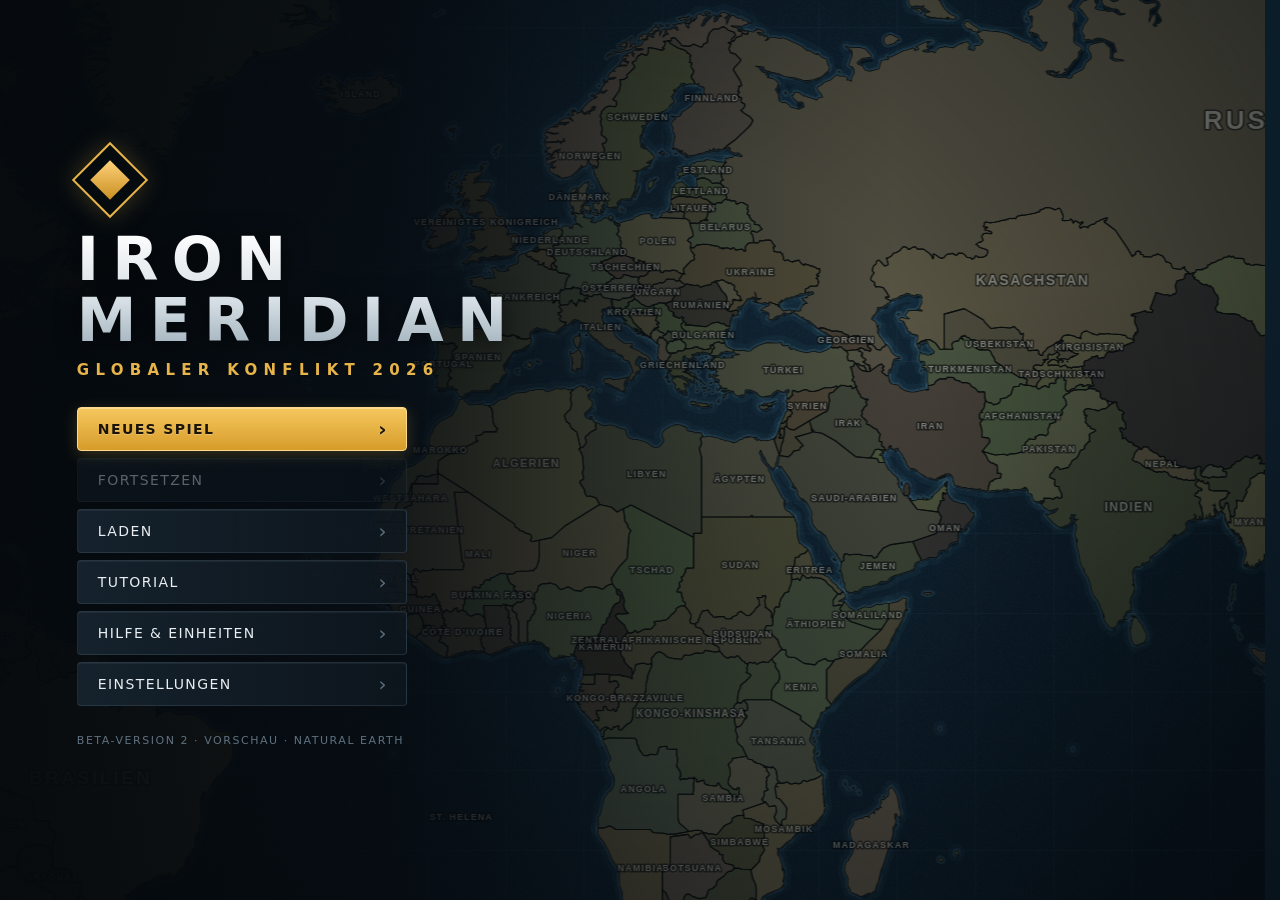
==== beta2/index.html @ ab29bdc4 "Beta-2-Vorschau unter /beta2/ auf GitHub Pages - beta2/: Spielstand aus dem Branch beta2-transport (" ====
<!doctype html>
<html lang="de">
<head>
  <meta charset="utf-8">
  <meta name="viewport" content="width=device-width, initial-scale=1, maximum-scale=1, user-scalable=no, viewport-fit=cover">
  <meta name="theme-color" content="#0b141b">
  <meta name="mobile-web-app-capable" content="yes">
  <meta name="apple-mobile-web-app-capable" content="yes">
  <meta name="description" content="IRON MERIDIAN – globales Echtzeit-Strategiespiel mit Pause (Beta).">
  <title>Iron Meridian</title>
  <link rel="manifest" href="manifest.webmanifest">
  <link rel="icon" href="assets/icon.svg" type="image/svg+xml">
  <link rel="stylesheet" href="css/style.css">
</head>
<body>
  <canvas id="map" aria-label="Weltkarte"></canvas>

  <!-- Loading -->
  <section id="loading" class="screen">
    <div class="brand"><div class="brand-mark"></div><h1 data-t="title"></h1><p data-t="subtitle"></p></div>
    <div class="progress"><div id="loadBar"></div></div>
    <p id="loadText" class="muted" data-t="loading"></p>
  </section>

  <!-- Main menu -->
  <section id="menu" class="screen" hidden>
    <div class="menu-col">
      <div class="brand left"><div class="brand-mark"></div><h1 data-t="title"></h1><p data-t="subtitle"></p></div>
      <nav class="menu-buttons">
        <button class="btn primary" id="mNew" data-t="newGame"></button>
        <button class="btn" id="mCont" data-t="cont"></button>
        <button class="btn" id="mLoad" data-t="load"></button>
        <button class="btn" id="mTut" data-t="tutorial"></button>
        <button class="btn" id="mHelp" data-t="help"></button>
        <button class="btn" id="mSettings" data-t="settings"></button>
      </nav>
      <p class="version"><span data-t="alpha"></span> 2 · <span data-t="preview"></span> · Natural Earth</p>
    </div>
  </section>

  <!-- Scenario setup -->
  <section id="setup" class="screen" hidden>
    <div class="setup-wrap">
      <div class="setup-col panel-glass" id="setupNations">
        <h2 data-t="chooseCountry"></h2>
        <input id="setupSearch" class="input" type="search" autocomplete="off">
        <div id="blocList" class="scroll"></div>
      </div>
      <div class="setup-col panel-glass" id="setupDetail">
        <div class="setup-scroll">
          <div id="setupInfo"></div>
          <h3 data-t="gameMode"></h3>
          <div class="seg" id="modeSeg">
            <button data-mode="bloc" data-t="modeBloc"></button><button data-mode="ffa" data-t="modeFfa"></button>
          </div>
          <p id="modeDesc" class="muted small"></p>
          <h3 data-t="difficulty"></h3>
          <div class="seg" id="diffSeg">
            <button data-diff="easy" data-t="easy"></button><button data-diff="normal" data-t="normal"></button><button data-diff="hard" data-t="hard"></button>
          </div>
          <p id="diffDesc" class="muted small"></p>
          <h3 id="enemyHead" data-t="chooseEnemy"></h3>
          <div id="enemyList" class="scroll chips-list"></div>
        </div>
        <div class="row end setup-foot">
          <button class="btn" id="setupBack" data-t="back"></button>
          <button class="btn primary" id="setupStart" data-t="start"></button>
        </div>
      </div>
    </div>
  </section>

  <!-- In-game HUD -->
  <div id="hud" hidden>
    <header id="topbar">
      <div class="tb-group" id="tbNation"></div>
      <div class="tb-group res-group">
        <div class="res" id="resM" data-title="money"></div>
        <div class="res" id="resI" data-title="industry"></div>
        <div class="res" id="resO" data-title="oil"></div>
      </div>
      <div class="tb-group time-group">
        <button class="ibtn" id="btnPause" aria-label="Pause"></button>
        <div class="seg small" id="speedSeg"><button data-speed="1">1×</button><button data-speed="2">2×</button><button data-speed="4">4×</button></div>
        <div id="clock"></div>
      </div>
      <div class="tb-group right">
        <button class="ibtn" id="btnObj" aria-label="Ziele"></button>
        <button class="ibtn" id="btnMenu" aria-label="Menü"></button>
      </div>
    </header>
    <div id="pausedTag" data-t="paused"></div>
    <div id="vpTag" hidden></div>
    <div id="objBox" class="panel-glass" hidden></div>
    <div id="log"></div>
    <div id="toasts"></div>
    <aside id="panel" class="panel-glass" hidden></aside>
    <div id="hint" hidden></div>
    <nav id="cmdbar" hidden></nav>
    <div id="quick" class="panel-glass"><button data-q="land"></button><button data-q="air"></button><button data-q="sea"></button><button data-q="msl"></button><button data-q="idle"></button><div id="groups"></div></div>
    <div id="miniWrap" class="panel-glass"><canvas id="mini" width="480" height="244"></canvas></div>
    <div id="tut" class="panel-glass" hidden></div>
  </div>

  <!-- Modal dialogs -->
  <div id="modal" hidden><div class="modal-box panel-glass" role="dialog" aria-modal="true"><div id="modalBody"></div></div></div>

  <script src="js/data/world.js"></script>
  <script src="js/data/scenario.js"></script>
  <script src="js/data/units.js"></script>
  <script src="js/core/util.js"></script>
  <script src="js/i18n.js"></script>
  <script src="js/core/geo.js"></script>
  <script src="js/core/path.js"></script>
  <script src="js/core/game.js"></script>
  <script src="js/core/sim.js"></script>
  <script src="js/core/tactics.js"></script>
  <script src="js/core/ai.js"></script>
  <script src="js/render/symbols.js"></script>
  <script src="js/render/models.js"></script>
  <script src="js/render/models-land.js"></script>
  <script src="js/render/models-east-land.js"></script>
  <script src="js/render/models-air.js"></script>
  <script src="js/render/models-sea.js"></script>
  <script src="js/render/renderer.js"></script>
  <script src="js/audio.js"></script>
  <script src="js/save.js"></script>
  <script src="js/ui/icons.js"></script>
  <script src="js/ui/ui.js"></script>
  <script src="js/ui/panels.js"></script>
  <script src="js/ui/screens.js"></script>
  <script src="js/ui/input.js"></script>
  <script src="js/ui/perf.js"></script>
  <script src="js/crash.js"></script>
  <script src="js/main.js"></script>
</body>
</html>
---- beta2/css/style.css ----
/* IRON MERIDIAN – tactical command UI theme */
:root {
  --bg: #070d12;
  --panel: linear-gradient(180deg, rgba(20, 31, 41, 0.94), rgba(11, 18, 25, 0.94));
  --panel-flat: rgba(13, 21, 28, 0.92);
  --panel-solid: #111b23;
  --panel-2: rgba(25, 38, 49, 0.92);
  --card: linear-gradient(180deg, #17242f, #111c25);
  --card-hi: linear-gradient(180deg, #1d2d3a, #15222d);
  --line: rgba(150, 185, 210, 0.14);
  --line-2: rgba(150, 185, 210, 0.28);
  --line-hi: rgba(232, 181, 74, 0.65);
  --text: #e8eef2;
  --muted: #8b9eab;
  --dim: #5e7180;
  --accent: #e8b54a;
  --accent-2: #ffd27a;
  --accent-ink: #1c1406;
  --blue: #6fb3ea;
  --red: #ee6b5d;
  --good: #8fd16a;
  --warn: #e2b33c;
  --bad: #e2553c;
  --radius: 6px;
  --radius-s: 4px;
  --shadow: 0 12px 34px rgba(0, 0, 0, 0.5), 0 2px 6px rgba(0, 0, 0, 0.35);
  --inset: inset 0 1px 0 rgba(255, 255, 255, 0.05);
  --font: Bahnschrift, "DIN Alternate", "Roboto Condensed", "sans-serif-condensed", "Arial Narrow", "Segoe UI", Roboto, system-ui, sans-serif;
  --safe-l: env(safe-area-inset-left, 0px);
  --safe-r: env(safe-area-inset-right, 0px);
  --safe-b: env(safe-area-inset-bottom, 0px);
  --safe-t: env(safe-area-inset-top, 0px);
  --top-h: 54px;
}
* { box-sizing: border-box; -webkit-tap-highlight-color: transparent; }
html, body { margin: 0; height: 100%; overflow: hidden; background: var(--bg); color: var(--text); font-family: var(--font); font-size: 14px; user-select: none; -webkit-user-select: none; touch-action: none; -webkit-font-smoothing: antialiased; }
[hidden] { display: none !important; }
button { font-family: inherit; color: inherit; }
button:focus { outline: none; }
button:focus-visible, .input:focus-visible { outline: 2px solid var(--accent-2); outline-offset: 2px; }
h1, h2, h3 { margin: 0; font-weight: 600; letter-spacing: 0.06em; }
h2 { font-size: 18px; text-transform: uppercase; margin-bottom: 12px; }
h3 { display: flex; align-items: center; gap: 10px; font-size: 11px; text-transform: uppercase; color: var(--muted); margin: 18px 0 9px; letter-spacing: 0.16em; font-weight: 600; }
h3::after { content: ''; flex: 1; height: 1px; background: linear-gradient(90deg, var(--line-2), transparent); }
.muted { color: var(--muted); }
.small { font-size: 12px; }
.row { display: flex; gap: 8px; align-items: center; }
.row.end { justify-content: flex-end; margin-top: 18px; }
.scroll { overflow-y: auto; overscroll-behavior: contain; touch-action: pan-y; }
.scroll, .p-body, .modal-box, .setup-scroll { scrollbar-width: thin; scrollbar-color: #2e4251 transparent; }
::-webkit-scrollbar { width: 6px; height: 6px; }
::-webkit-scrollbar-thumb { background: #2e4251; border-radius: 3px; }
::-webkit-scrollbar-track { background: transparent; }
#map { position: fixed; inset: 0; display: block; cursor: default; }
#map.order { cursor: crosshair; }

/* Glass panel with a gold corner bracket (top left) and a faint top highlight. */
.panel-glass { position: relative; background: var(--panel); border: 1px solid var(--line); border-radius: var(--radius); box-shadow: var(--shadow), var(--inset); backdrop-filter: blur(8px); -webkit-backdrop-filter: blur(8px); }
.panel-glass::before { content: ''; position: absolute; left: -1px; top: -1px; width: 14px; height: 14px; border-left: 2px solid var(--accent); border-top: 2px solid var(--accent); border-top-left-radius: var(--radius); pointer-events: none; opacity: .85; }

/* ---------- Buttons ---------- */
.btn { position: relative; background: var(--card); border: 1px solid var(--line-2); border-radius: var(--radius-s); padding: 11px 18px; font-size: 14px; letter-spacing: 0.1em; text-transform: uppercase; cursor: pointer; transition: background .15s, border-color .15s, transform .06s, box-shadow .15s, color .15s; text-align: left; box-shadow: var(--inset); }
.btn:hover:not(:disabled) { background: var(--card-hi); border-color: var(--line-hi); box-shadow: var(--inset), 0 0 0 1px rgba(232,181,74,.15), 0 4px 14px rgba(0,0,0,.35); }
.btn:active:not(:disabled) { transform: translateY(1px); }
.btn.primary { background: linear-gradient(180deg, #f6c85e, #d69c2a); color: var(--accent-ink); border-color: #ffd98a; font-weight: 700; text-shadow: 0 1px 0 rgba(255,255,255,.25); box-shadow: inset 0 1px 0 rgba(255,255,255,.35), 0 4px 16px rgba(232,181,74,.22); }
.btn.primary:hover:not(:disabled) { background: linear-gradient(180deg, #ffd36f, #e2a834); border-color: #ffe3a6; box-shadow: inset 0 1px 0 rgba(255,255,255,.4), 0 6px 22px rgba(232,181,74,.35); }
.btn:disabled { opacity: .38; cursor: not-allowed; }
.btn.danger { border-color: rgba(226,85,60,.55); color: #ffc9bf; }
.btn.danger:hover:not(:disabled) { border-color: var(--bad); background: linear-gradient(180deg, #3a1d1a, #261412); }
.btn.sm { padding: 7px 11px; font-size: 11px; letter-spacing: .08em; }
.ibtn { width: 38px; height: 38px; display: inline-grid; place-items: center; background: var(--card); border: 1px solid var(--line-2); border-radius: var(--radius-s); cursor: pointer; padding: 0; transition: border-color .15s, background .15s, color .15s; box-shadow: var(--inset); }
.ibtn:hover { border-color: var(--line-hi); background: var(--card-hi); color: var(--accent-2); }
.ibtn svg { width: 18px; height: 18px; }
.seg { display: inline-flex; border: 1px solid var(--line-2); border-radius: var(--radius-s); overflow: hidden; background: rgba(6,11,15,.55); }
.seg button { background: transparent; border: 0; padding: 9px 14px; cursor: pointer; font-size: 12px; letter-spacing: .08em; text-transform: uppercase; border-right: 1px solid var(--line); color: var(--muted); transition: background .15s, color .15s; }
.seg button:hover:not(.on) { color: var(--text); background: rgba(255,255,255,.04); }
.seg button:last-child { border-right: 0; }
.seg button.on { background: linear-gradient(180deg, #f3c35a, #d69c2a); color: var(--accent-ink); font-weight: 700; }
.seg.small button { padding: 0 10px; height: 36px; font-size: 12px; font-weight: 600; }
.input { width: 100%; background: rgba(5,10,14,.7); border: 1px solid var(--line-2); border-radius: var(--radius-s); color: var(--text); padding: 10px 12px 10px 34px; font: inherit; margin-bottom: 12px; user-select: text; transition: border-color .15s;
  background-image: url("data:image/svg+xml,%3Csvg xmlns='http://www.w3.org/2000/svg' viewBox='0 0 24 24' fill='none' stroke='%238b9eab' stroke-width='2' stroke-linecap='round'%3E%3Ccircle cx='11' cy='11' r='7'/%3E%3Cpath d='M20 20l-4-4'/%3E%3C/svg%3E"); background-repeat: no-repeat; background-position: 10px center; background-size: 16px; }
.input:focus { border-color: var(--line-hi); outline: none; }

/* ---------- Screens ---------- */
.screen { position: fixed; inset: 0; z-index: 20; display: flex; align-items: center; justify-content: center; }
#loading { flex-direction: column; gap: 24px; background: radial-gradient(ellipse at 50% 45%, #15283a 0%, #09121a 55%, #04080b 100%); }
#loading::after { content: ''; position: absolute; inset: 0; pointer-events: none; background: repeating-linear-gradient(0deg, rgba(255,255,255,.018) 0 1px, transparent 1px 3px); }
.brand { text-align: center; position: relative; }
.brand h1 { font-size: clamp(30px, 6vw, 60px); letter-spacing: .22em; font-weight: 700; line-height: 1.02; background: linear-gradient(180deg, #ffffff 0%, #d5dee4 60%, #9fb0bb 100%); -webkit-background-clip: text; background-clip: text; color: transparent; filter: drop-shadow(0 3px 12px rgba(0,0,0,.6)); }
/* The gradient is clipped to the text box, so the box must be as wide as the (letter-spaced) title, not the column. */
.brand.left h1 { display: inline-block; }
.brand p { margin: 10px 0 0; color: var(--accent); letter-spacing: .42em; text-transform: uppercase; font-size: clamp(11px, 1.5vw, 15px); font-weight: 600; }
.brand.left { text-align: left; }
.brand-mark { width: 54px; height: 54px; margin: 0 auto 18px; border: 2px solid var(--accent); transform: rotate(45deg); position: relative; box-shadow: 0 0 24px rgba(232,181,74,.25); animation: markPulse 3.2s ease-in-out infinite; }
.brand-mark::after { content: ''; position: absolute; inset: 11px; background: linear-gradient(135deg, var(--accent-2), #c98f22); }
@keyframes markPulse { 50% { box-shadow: 0 0 38px rgba(232,181,74,.45); } }
.brand.left .brand-mark { margin: 0 0 22px 6px; }
.progress { width: min(380px, 70vw); height: 4px; background: rgba(255,255,255,.06); border-radius: 2px; overflow: hidden; box-shadow: 0 0 0 1px var(--line); }
#loadBar { height: 100%; width: 0; background: linear-gradient(90deg, #c98f22, var(--accent-2)); transition: width .2s; box-shadow: 0 0 12px rgba(232,181,74,.6); }
#loadText { letter-spacing: .14em; text-transform: uppercase; font-size: 12px; }

#menu { justify-content: flex-start; background: linear-gradient(90deg, rgba(5,9,13,.95) 0%, rgba(5,9,13,.82) 30%, rgba(5,9,13,.2) 58%, rgba(5,9,13,0) 70%), radial-gradient(ellipse at 100% 100%, rgba(5,9,13,.5), transparent 50%); }
.menu-col { padding: 0 calc(6vw + var(--safe-l)); display: flex; flex-direction: column; gap: 28px; max-width: 540px; animation: menuIn .5s ease-out both; }
@keyframes menuIn { from { opacity: 0; transform: translateX(-16px); } }
.menu-buttons { display: flex; flex-direction: column; gap: 7px; width: min(330px, 80vw); }
.menu-buttons .btn { padding: 13px 18px 13px 20px; display: flex; align-items: center; justify-content: space-between; background: linear-gradient(90deg, rgba(23,36,47,.92), rgba(15,24,32,.75)); border-color: var(--line); }
.menu-buttons .btn::after { content: '›'; font-size: 20px; line-height: 0; color: var(--dim); transition: transform .15s, color .15s; }
.menu-buttons .btn:hover:not(:disabled)::after { transform: translateX(4px); color: var(--accent); }
.menu-buttons .btn:hover:not(:disabled) { padding-left: 24px; }
.menu-buttons .btn.primary { background: linear-gradient(180deg, #f6c85e, #d69c2a); border-color: #ffd98a; }
.menu-buttons .btn.primary::after { color: var(--accent-ink); }
.version { color: var(--dim); font-size: 11px; letter-spacing: .14em; margin: 0; text-transform: uppercase; }

#setup { background: radial-gradient(ellipse at center, transparent 40%, rgba(4,8,11,.55) 100%); padding: calc(16px + var(--safe-t)) calc(16px + var(--safe-r)) calc(16px + var(--safe-b)) calc(16px + var(--safe-l)); pointer-events: none; }
.setup-wrap { width: 100%; height: 100%; display: flex; justify-content: space-between; gap: 16px; }
.setup-col { pointer-events: auto; width: min(390px, 46vw); padding: 20px; display: flex; flex-direction: column; min-height: 0; animation: fadeUp .35s ease-out both; }
.setup-col + .setup-col { animation-delay: .06s; }
#setupDetail { overflow: hidden; }
.setup-scroll { flex: 1; min-height: 0; overflow-y: auto; margin-right: -8px; padding-right: 8px; }
/* Back / Start always stay visible below the scrolling settings. */
.setup-foot { flex: none; margin-top: 12px; padding-top: 12px; border-top: 1px solid var(--line); }
@keyframes fadeUp { from { opacity: 0; transform: translateY(10px); } }
#blocList { flex: 1; min-height: 0; margin-right: -8px; padding-right: 8px; }
.bloc { margin-bottom: 14px; }
.bloc-name { font-size: 10px; text-transform: uppercase; letter-spacing: .18em; color: var(--accent); margin: 8px 0 7px; font-weight: 600; opacity: .9; }
.nation-grid { display: grid; grid-template-columns: repeat(auto-fill, minmax(108px, 1fr)); gap: 6px; }
.nation { background: var(--card); border: 1px solid var(--line); border-radius: var(--radius-s); padding: 8px 9px; font-size: 13px; cursor: pointer; text-align: left; display: flex; flex-direction: column; gap: 4px; transition: border-color .15s, background .15s, transform .06s; box-shadow: var(--inset); }
.nation small { color: var(--blue); font-size: 9px; letter-spacing: .02em; opacity: .7; }
.nation:hover { border-color: var(--line-2); background: var(--card-hi); }
.nation:active { transform: scale(.98); }
.nation.on { border-color: var(--blue); background: linear-gradient(180deg, rgba(111,179,234,.28), rgba(111,179,234,.12)); box-shadow: 0 0 0 1px rgba(111,179,234,.35), 0 0 16px rgba(111,179,234,.18); }
.nation.on small { opacity: 1; }
#setupInfo h2 { font-size: 22px; color: #fff; }
#blocList { overflow-x: hidden; }
.chips-list { max-height: 34vh; min-height: 120px; display: flex; flex-direction: column; gap: 6px; }
.enemy-opt { text-align: left; background: var(--card); border: 1px solid var(--line); border-left: 3px solid rgba(238,107,93,.35); border-radius: var(--radius-s); padding: 10px 12px; cursor: pointer; transition: border-color .15s, background .15s; line-height: 1.4; }
.enemy-opt:hover { border-color: var(--line-2); border-left-color: rgba(238,107,93,.7); }
.enemy-opt.on { border-color: rgba(238,107,93,.75); border-left-color: var(--red); background: linear-gradient(90deg, rgba(238,107,93,.22), rgba(238,107,93,.06)); }
.enemy-opt b { display: block; font-size: 13px; letter-spacing: .06em; text-transform: uppercase; margin-bottom: 2px; }
.enemy-opt span { font-size: 11px; color: var(--muted); }
.side-tag { display: inline-block; padding: 3px 8px; border-radius: 3px; font-size: 10px; letter-spacing: .12em; text-transform: uppercase; font-weight: 700; white-space: nowrap; }
.side-tag.P { background: rgba(111,179,234,.18); color: var(--blue); box-shadow: inset 0 0 0 1px rgba(111,179,234,.35); }
.side-tag.E { background: rgba(238,107,93,.18); color: var(--red); box-shadow: inset 0 0 0 1px rgba(238,107,93,.35); }
.side-tag.N { background: rgba(160,160,150,.16); color: #bbb; box-shadow: inset 0 0 0 1px rgba(160,160,150,.3); }
.side-tag.A { background: rgba(95,208,191,.16); color: #7fe0d1; box-shadow: inset 0 0 0 1px rgba(95,208,191,.35); }
.chip.own { background: rgba(111,179,234,.28); border-color: rgba(111,179,234,.6); color: #fff; }
.chip.ally { background: rgba(95,208,191,.1); border-color: rgba(95,208,191,.3); color: #cff3ec; }
.chips { display: flex; flex-wrap: wrap; gap: 4px; margin-top: 8px; }
.chip { font-size: 11px; padding: 3px 8px; border-radius: 10px; background: rgba(111,179,234,.1); border: 1px solid rgba(111,179,234,.22); color: #cfe3f3; }
.stat-line { display: flex; justify-content: space-between; align-items: center; font-size: 12px; color: var(--muted); padding: 6px 0; border-bottom: 1px solid var(--line); }
.stat-line b { color: var(--text); font-weight: 600; font-variant-numeric: tabular-nums; }

/* ---------- HUD ---------- */
#hud { position: fixed; inset: 0; z-index: 10; pointer-events: none; }
#hud > * { pointer-events: auto; }
#topbar { position: absolute; top: 0; left: 0; right: 0; height: var(--top-h); display: flex; align-items: center; gap: 10px; padding: 7px calc(10px + var(--safe-r)) 7px calc(10px + var(--safe-l));
  background: linear-gradient(180deg, rgba(14,23,31,.97), rgba(8,14,19,.92)); border-bottom: 1px solid var(--line); box-shadow: 0 6px 24px rgba(0,0,0,.4); }
#topbar::after { content: ''; position: absolute; left: 0; right: 0; bottom: -1px; height: 1px; background: linear-gradient(90deg, transparent, rgba(232,181,74,.55) 20%, rgba(232,181,74,.55) 80%, transparent); opacity: .5; }
.tb-group { display: flex; align-items: center; gap: 8px; }
.tb-group.right { margin-left: auto; }
#tbNation { font-weight: 700; letter-spacing: .14em; text-transform: uppercase; font-size: 13px; padding: 0 14px 0 4px; height: 38px; border-right: 1px solid var(--line); white-space: nowrap; }
#tbNation .dot { display: inline-block; width: 10px; height: 10px; background: var(--blue); margin-right: 10px; transform: rotate(45deg); box-shadow: 0 0 10px rgba(111,179,234,.7); }
.res-group { gap: 6px; }
.res { display: flex; align-items: center; gap: 8px; font-variant-numeric: tabular-nums; height: 38px; padding: 0 12px 0 9px; background: rgba(5,10,14,.55); border: 1px solid var(--line); border-radius: var(--radius-s); position: relative; }
.res svg { width: 18px; height: 18px; flex: none; }
.res .v { font-size: 15px; font-weight: 700; min-width: 44px; line-height: 1; }
.res .inc { font-size: 10px; color: var(--good); line-height: 1; letter-spacing: .02em; }
.res .v, .res .inc { display: block; }
.res .inc.neg, .res.neg .v { color: var(--bad, #e2553c); }
.res { cursor: pointer; }
.res .num { display: flex; flex-direction: column; gap: 3px; }
.time-group { margin-left: 6px; padding-left: 12px; border-left: 1px solid var(--line); }
#clock { font-size: 11px; color: var(--muted); letter-spacing: .06em; white-space: nowrap; font-variant-numeric: tabular-nums; line-height: 1.25; }
#clock b { color: var(--text); display: block; font-size: 13px; letter-spacing: .04em; }
#btnPause { width: 42px; }
#btnPause.on { background: linear-gradient(180deg, #f6c85e, #d69c2a); color: var(--accent-ink); border-color: var(--accent-2); box-shadow: 0 0 14px rgba(232,181,74,.4); }
#pausedTag { position: absolute; top: calc(var(--top-h) + 10px); left: 50%; transform: translateX(-50%); padding: 5px 20px 5px 16px; background: linear-gradient(180deg, rgba(246,200,94,.96), rgba(214,156,42,.96)); color: var(--accent-ink); font-weight: 700; letter-spacing: .32em; font-size: 12px; border-radius: 3px; pointer-events: none; box-shadow: 0 4px 18px rgba(232,181,74,.3); animation: pausedPulse 2s ease-in-out infinite; }
#pausedTag::before { content: '❚❚'; letter-spacing: 1px; margin-right: 10px; font-size: 10px; }
@keyframes pausedPulse { 50% { opacity: .78; } }

#objBox { position: absolute; top: calc(var(--top-h) + 8px); right: calc(10px + var(--safe-r)); width: 300px; max-width: calc(100vw - 20px); padding: 16px; z-index: 2; animation: fadeUp .2s ease-out;
  max-height: calc(100% - var(--top-h) - 16px); overflow-y: auto; overscroll-behavior: contain; }
#objBox h2 { font-size: 14px; color: var(--accent); letter-spacing: .14em; }
#objBox .meter { height: 8px; background: rgba(255,255,255,.06); border-radius: 4px; overflow: hidden; margin: 6px 0 12px; box-shadow: inset 0 0 0 1px var(--line); }
#objBox .meter i { display: block; height: 100%; background: linear-gradient(90deg, #3f86c4, var(--blue)); box-shadow: 0 0 10px rgba(111,179,234,.6); }
#objBox .meter.vp { position: relative; height: 10px; }
#objBox .meter.vp s { position: absolute; top: 0; bottom: 0; width: 2px; margin-left: -1px; background: var(--accent); box-shadow: 0 0 6px rgba(232,181,74,.8); }
#objBox .stat-line b.neg { color: var(--bad, #e2553c); }
#objBox .desc.small { font-size: 11px; margin: 0 0 10px; }
#objBox .vp-hold { margin: 0 0 8px; padding: 6px 10px; border-radius: 3px; font-weight: 700; font-size: 12px; background: rgba(143,209,106,.15); color: #c6efad; border: 1px solid rgba(143,209,106,.5); }
#objBox .vp-hold.lose { background: rgba(226,85,60,.15); color: #ffd2c8; border-color: rgba(226,85,60,.6); }

/* Points victory / surrender countdown under the top bar. */
#vpTag { position: absolute; top: calc(var(--top-h) + 42px); left: 50%; transform: translateX(-50%); padding: 5px 16px; font-weight: 700; letter-spacing: .2em; font-size: 12px; border-radius: 3px; pointer-events: none; white-space: nowrap; animation: pausedPulse 1.4s ease-in-out infinite; z-index: 2; }
#vpTag.win { background: linear-gradient(180deg, rgba(120,190,90,.96), rgba(70,140,55,.96)); color: #0d1a0a; box-shadow: 0 4px 18px rgba(143,209,106,.35); }
#vpTag.lose { background: linear-gradient(180deg, rgba(226,85,60,.96), rgba(170,50,35,.96)); color: #fff; box-shadow: 0 4px 18px rgba(226,85,60,.35); }
#vpTag[hidden] { display: none; }

#log { position: absolute; top: calc(var(--top-h) + 10px); left: calc(10px + var(--safe-l)); width: 310px; display: flex; flex-direction: column; gap: 4px; pointer-events: none; }
.log-item { position: relative; font-size: 12px; line-height: 1.35; padding: 6px 10px 6px 26px; background: linear-gradient(90deg, rgba(10,17,23,.9), rgba(10,17,23,.65)); border: 1px solid var(--line); border-left: 3px solid var(--muted); border-radius: 3px; animation: logIn .25s ease-out; transition: opacity .6s, background .15s; box-shadow: 0 3px 10px rgba(0,0,0,.25); }
.log-item::before { content: '•'; position: absolute; left: 10px; top: 50%; transform: translateY(-50%); font-weight: 700; color: var(--muted); }
.log-item[style*="pointer"]:hover { background: linear-gradient(90deg, rgba(25,38,49,.95), rgba(14,22,29,.8)); }
.log-item.good { border-left-color: var(--good); }
.log-item.good::before { content: '▲'; color: var(--good); font-size: 9px; }
.log-item.bad { border-left-color: var(--bad); }
.log-item.bad::before { content: '!'; color: var(--bad); }
.log-item.info { border-left-color: var(--blue); }
.log-item.info::before { content: 'i'; color: var(--blue); font-style: italic; }
.log-item.warn { border-left-color: var(--warn); }
.log-item.warn::before { content: '▲'; color: var(--warn); font-size: 9px; }
@keyframes logIn { from { opacity: 0; transform: translateX(-10px); } }
#toasts { position: absolute; top: calc(var(--top-h) + 46px); left: 50%; transform: translateX(-50%); display: flex; flex-direction: column; align-items: center; gap: 6px; pointer-events: none; z-index: 3; }
.toast { padding: 10px 20px; background: linear-gradient(180deg, rgba(22,34,44,.97), rgba(12,19,26,.97)); border: 1px solid var(--line-2); border-radius: var(--radius); font-size: 13px; letter-spacing: .04em; animation: toastIn .22s cubic-bezier(.2,1.4,.5,1); box-shadow: var(--shadow); }
@keyframes toastIn { from { opacity: 0; transform: translateY(-8px) scale(.96); } }
.toast.bad { border-color: rgba(226,85,60,.75); color: #ffd2c8; background: linear-gradient(180deg, rgba(58,24,20,.97), rgba(32,13,11,.97)); }
.toast.good { border-color: rgba(143,209,106,.6); }

/* Side panel */
#panel { position: absolute; top: calc(var(--top-h) + 8px); right: calc(10px + var(--safe-r)); bottom: calc(82px + var(--safe-b)); width: 350px; display: flex; flex-direction: column; overflow: hidden; animation: panelIn .2s ease-out; }
@keyframes panelIn { from { opacity: 0; transform: translateX(14px); } }
/* Folded: only the head stays, the map behind is free. */
#panel.min { bottom: auto; height: auto; animation: none; }
#panel.min .p-body { display: none; }
#panel.min .p-head { border-bottom: 0; }
#panel.min .ttl { cursor: pointer; }
.p-head .fold { margin-right: -6px; }
.p-head { padding: 14px 14px 12px 16px; border-bottom: 1px solid var(--line); display: flex; gap: 10px; align-items: flex-start; background: linear-gradient(180deg, rgba(255,255,255,.035), transparent); }
.p-head .ttl { flex: 1; min-width: 0; }
.p-head h2 { font-size: 17px; margin: 0; text-transform: none; letter-spacing: .03em; white-space: nowrap; overflow: hidden; text-overflow: ellipsis; color: #fff; }
.p-head .sub { font-size: 10px; color: var(--muted); letter-spacing: .12em; text-transform: uppercase; margin-top: 4px; }
.p-head .side-tag { margin-top: 2px; }
.p-head .x { flex: none; width: 32px; height: 32px; }
.p-body { padding: 12px 16px 16px; overflow-y: auto; flex: 1; touch-action: pan-y; overscroll-behavior: contain; }
.kv { display: grid; grid-template-columns: auto 1fr; gap: 7px 14px; font-size: 12px; margin-bottom: 10px; align-items: center; padding: 10px 12px; background: rgba(5,10,14,.4); border: 1px solid var(--line); border-radius: var(--radius-s); }
.kv span { color: var(--muted); }
.bar { height: 6px; background: rgba(255,255,255,.07); border-radius: 3px; overflow: hidden; margin-top: 4px; box-shadow: inset 0 0 0 1px rgba(0,0,0,.25); }
.bar i { display: block; height: 100%; background: linear-gradient(90deg, #6bb04a, var(--good)); transition: width .3s; border-radius: 3px; }
.bar.warn i { background: linear-gradient(90deg, #c8901f, var(--warn)); }
.bar.bad i { background: linear-gradient(90deg, #b8392a, var(--bad)); }
.bar.blue i { background: linear-gradient(90deg, #3f86c4, var(--blue)); }
.stars { color: var(--accent); letter-spacing: 2px; text-shadow: 0 0 8px rgba(232,181,74,.4); }
.stars .muted { text-shadow: none; color: #33424d; }
/* Tabs wrap into rows, so every tab stays visible even with all institutions built. */
.tabs { display: flex; flex-wrap: wrap; gap: 4px; margin: 10px 0 10px; padding: 3px; background: rgba(5,10,14,.5); border: 1px solid var(--line); border-radius: var(--radius-s); }
.tabs button { flex: 1 1 28%; min-width: 0; background: transparent; border: 0; border-radius: 3px; padding: 8px 6px; font-size: 11px; text-transform: uppercase; letter-spacing: .06em; color: var(--muted); cursor: pointer; white-space: nowrap; overflow: hidden; text-overflow: ellipsis; transition: background .15s, color .15s; display: flex; align-items: center; justify-content: center; gap: 5px; }
.tabs button small { font-size: 9px; padding: 0 4px; border-radius: 6px; background: rgba(255,255,255,.08); color: inherit; letter-spacing: 0; }
.tabs button:hover:not(.on) { color: var(--text); background: rgba(255,255,255,.04); }
.tabs button.on { color: var(--accent-ink); background: linear-gradient(180deg, #f3c35a, #d69c2a); font-weight: 700; }
.bld { display: flex; align-items: center; gap: 10px; padding: 8px 0; border-bottom: 1px solid var(--line); font-size: 13px; min-height: 44px; }
.bld:last-child { border-bottom: 0; }
.bld .nm { flex: 1; }
.bld .lv { color: var(--accent); font-size: 11px; min-width: 40px; font-weight: 600; letter-spacing: .04em; }
.cost { display: inline-flex; gap: 8px; font-size: 11px; color: #b7c5ce; font-variant-numeric: tabular-nums; align-items: center; }
.cost i { font-style: normal; display: inline-flex; align-items: center; gap: 3px; }
.cost svg { width: 12px; height: 12px; }
.cost .no { color: var(--bad); }
.ugrid { display: grid; grid-template-columns: repeat(2, 1fr); gap: 7px; }
.ucard { background: var(--card); border: 1px solid var(--line); border-radius: var(--radius-s); padding: 8px; text-align: left; cursor: pointer; display: flex; flex-direction: column; gap: 6px; min-height: 80px; position: relative; transition: border-color .15s, background .15s, transform .06s, box-shadow .15s; box-shadow: var(--inset); overflow: hidden; }
.ucard::after { content: '+'; position: absolute; right: 7px; bottom: 4px; font-size: 18px; font-weight: 300; color: var(--accent); opacity: 0; transition: opacity .15s; }
.ucard:hover:not(.off) { border-color: var(--line-hi); background: var(--card-hi); box-shadow: var(--inset), 0 4px 14px rgba(0,0,0,.35); }
.ucard:hover:not(.off)::after { opacity: .9; }
.ucard:active:not(.off) { transform: scale(.97); }
.ucard.off { opacity: .42; cursor: not-allowed; filter: saturate(.4); }
.ucard .top { display: flex; flex-direction: column; gap: 4px; align-items: stretch; }
.ucard img { width: 100%; max-width: 98px; height: 52px; object-fit: contain; align-self: center; flex: none; background: radial-gradient(ellipse at center, rgba(111,179,234,.16), transparent 70%); border-radius: 3px; }
.ucard .nm { font-size: 12px; line-height: 1.15; font-weight: 600; overflow-wrap: break-word; hyphens: auto; -webkit-hyphens: auto; }
.ucard .lock { font-size: 10px; color: var(--warn); line-height: 1.25; }
.ucard .upk { font-size: 10px; color: var(--muted, #9aa7ae); line-height: 1.2; }
.ucard .tm { position: absolute; right: 6px; top: 6px; font-size: 10px; color: var(--muted); background: rgba(5,10,14,.6); padding: 1px 5px; border-radius: 8px; }
.qitem { display: flex; align-items: center; gap: 10px; padding: 7px 10px; font-size: 12px; background: rgba(5,10,14,.4); border: 1px solid var(--line); border-radius: var(--radius-s); margin-bottom: 4px; }
.qitem .nm { flex: 2 1 auto; min-width: 0; white-space: nowrap; overflow: hidden; text-overflow: ellipsis; }
.qitem .bar { flex: 1 1 40px; min-width: 36px; margin: 0; }
.qitem .bar i { transition: width .25s linear; }
.qitem button { background: transparent; border: 1px solid var(--line-2); border-radius: 3px; width: 26px; height: 26px; cursor: pointer; padding: 0; color: var(--muted); flex: none; transition: color .15s, border-color .15s; }
.qitem button:hover { color: var(--bad); border-color: var(--bad); }
.unit-big { display: flex; gap: 14px; align-items: center; margin-bottom: 12px; }
.unit-big img { width: 76px; height: 54px; flex: none; background: radial-gradient(ellipse at center, rgba(111,179,234,.18), transparent 70%); border-radius: var(--radius-s); border: 1px solid var(--line); }
.wpn { display: flex; justify-content: space-between; font-size: 12px; padding: 6px 0; border-bottom: 1px solid var(--line); }
.wpn span { color: var(--muted); }
.groups { display: grid; grid-template-columns: repeat(auto-fill, minmax(96px, 1fr)); gap: 6px; }
.gchip { background: var(--card); border: 1px solid var(--line); border-radius: var(--radius-s); padding: 6px 7px; display: flex; gap: 6px; align-items: center; cursor: pointer; font-size: 11px; text-align: left; transition: border-color .15s; }
.gchip:hover { border-color: var(--line-hi); }
.gchip img { width: 30px; height: 21px; flex: none; }
.gchip b { font-size: 15px; color: var(--accent); }
.gchip { min-width: 0; }
.gchip span { min-width: 0; overflow: hidden; text-overflow: ellipsis; white-space: nowrap; }
.desc { font-size: 12px; color: var(--muted); line-height: 1.5; margin: 4px 0 10px; }
.mini-list .row { padding: 6px 0; border-bottom: 1px solid var(--line); font-size: 12px; }
.mini-list .row span { flex: 1; }
.mini-list .row span.row { flex: none; gap: 4px; }
/* Province panel: views, batch size and army target. */
.view-seg { display: flex; margin-top: 12px; }
.view-seg button { flex: 1; }
.opt-row { display: flex; align-items: center; justify-content: space-between; gap: 8px; margin: 0 0 8px; font-size: 11px; color: var(--muted); text-transform: uppercase; letter-spacing: .06em; }
.opt-row .seg { flex-wrap: wrap; max-width: 75%; }
.opt-row .seg.small button { height: 30px; padding: 0 9px; }
.qitem img { width: 26px; height: 18px; flex: none; }
.qitem .cnt { color: var(--accent); }
.army-tag { display: inline-grid; place-items: center; min-width: 16px; height: 16px; padding: 0 3px; font-size: 10px; font-weight: 700; border-radius: 3px; background: var(--accent); color: var(--accent-ink); }
.bld .nm small { display: block; font-size: 10px; color: var(--muted); margin-top: 2px; line-height: 1.3; }
.warn-line { color: var(--warn); }
.fcard .fl { display: flex; flex-wrap: wrap; gap: 4px 8px; font-size: 11px; font-weight: 700; color: var(--accent); }
.fcard .fl span { display: flex; align-items: center; gap: 2px; }
.fcard .fl img { width: 26px; height: 18px; max-width: none; background: none; }
.nuke-ico { display: grid; place-items: center; height: 52px; font-size: 34px; color: #ffd84a; text-shadow: 0 0 12px rgba(255,210,60,.5); font-style: normal; }
.nukecard { border-color: rgba(255,210,60,.35); }
.btn.sm.nuke, .cmd.nuke { border-color: rgba(255,210,60,.55); color: #ffd84a; }
/* Air force and missile overviews (quick bar). */
.btn-row { display: flex; flex-wrap: wrap; gap: 6px; margin-bottom: 10px; }
.btn-row .btn { flex: 1 1 auto; }
.alist { display: flex; flex-direction: column; gap: 4px; margin-top: 6px; }
.arow, .mrow { display: flex; align-items: center; gap: 10px; padding: 6px 9px; font-size: 12px; text-align: left; color: var(--text); background: var(--card); border: 1px solid var(--line); border-left: 3px solid var(--line-2); border-radius: var(--radius-s); }
.arow { cursor: pointer; transition: border-color .15s; }
.arow:hover { border-color: var(--line-hi); }
.arow.ground { border-left-color: var(--good); }
.arow.fly { border-left-color: var(--blue); }
.arow.cas { border-left-color: var(--accent); }
.arow img, .mrow img { width: 34px; height: 24px; flex: none; }
.arow .nm, .mrow .nm { flex: 1 1 auto; min-width: 0; overflow: hidden; text-overflow: ellipsis; white-space: nowrap; }
.arow .nm small, .mrow .nm small { display: block; font-size: 10px; color: var(--muted); margin-top: 1px; overflow: hidden; text-overflow: ellipsis; }
.arow .bar { flex: 0 0 54px; margin: 0; }
.mrow { margin-bottom: 5px; }
.mrow .nm b { color: var(--accent); }
.mrow .btn { flex: none; }
.mrow.on { border-color: var(--accent); background: linear-gradient(90deg, rgba(232,181,74,.18), rgba(232,181,74,.05)); }
.cmd.nuke .nuke-ico { height: 21px; font-size: 20px; }
.ency .nuke-ico { height: 30px; font-size: 24px; }
#hint.nuke { background: linear-gradient(180deg, rgba(255,220,80,.97), rgba(226,85,60,.97)); }
/* Army controls in the selection panel. */
.army-box { display: flex; flex-direction: column; gap: 6px; padding: 8px; margin-bottom: 10px; background: rgba(232,181,74,.06); border: 1px solid rgba(232,181,74,.22); border-radius: var(--radius-s); }
.army-row { display: flex; flex-wrap: wrap; align-items: center; gap: 6px; }
.army-row .nm { font-weight: 700; font-size: 13px; }
.army-badge { display: grid; place-items: center; width: 22px; height: 22px; background: var(--accent); color: var(--accent-ink); border-radius: 4px; font-size: 13px; }
.achip { font-size: 11px; padding: 6px 10px; min-height: 30px; border-radius: var(--radius-s); background: var(--card); border: 1px solid var(--line-2); color: var(--text); cursor: pointer; letter-spacing: .03em; transition: border-color .15s, background .15s; }
.achip:hover { border-color: var(--line-hi); background: var(--card-hi); }
.achip.on { border-color: var(--accent); background: linear-gradient(180deg, rgba(232,181,74,.3), rgba(232,181,74,.12)); color: #fff; }
.achip.bad:hover { border-color: var(--bad); color: var(--bad); }
.uchip { position: relative; }
.uchip em { position: absolute; top: 2px; right: 3px; font-style: normal; font-size: 9px; font-weight: 700; color: var(--accent); }


#hint { position: absolute; bottom: calc(92px + var(--safe-b)); left: 50%; transform: translateX(-50%); padding: 8px 8px 8px 16px; background: linear-gradient(180deg, rgba(246,200,94,.97), rgba(214,156,42,.97)); color: var(--accent-ink); font-weight: 600; font-size: 13px; border-radius: var(--radius); display: flex; gap: 14px; align-items: center; letter-spacing: .03em; box-shadow: 0 6px 22px rgba(232,181,74,.3); animation: toastIn .2s ease-out; white-space: nowrap; max-width: calc(100vw - 24px); }
#hint span { overflow: hidden; text-overflow: ellipsis; }
#hint button { background: rgba(0,0,0,.18); border: 0; border-radius: 3px; padding: 5px 10px; cursor: pointer; font-weight: 700; text-transform: uppercase; font-size: 11px; letter-spacing: .08em; }
#hint button:hover { background: rgba(0,0,0,.3); }

/* Command bar: centred in the free strip right of the minimap (10px margin + ~262px box), so the minimap never covers it. */
#cmdbar { position: absolute; bottom: calc(10px + var(--safe-b)); left: calc(50% + 136px + (var(--safe-l) - var(--safe-r)) / 2); transform: translateX(-50%); display: flex; gap: 4px; padding: 6px; background: var(--panel); border: 1px solid var(--line); border-radius: var(--radius); max-width: calc(100vw - 292px - var(--safe-l) - var(--safe-r)); overflow-x: auto; scrollbar-width: none; box-shadow: var(--shadow), var(--inset); animation: barIn .18s ease-out; }
#cmdbar::-webkit-scrollbar { display: none; }
@keyframes barIn { from { opacity: 0; transform: translate(-50%, 8px); } }
.cmd { position: relative; min-width: 64px; height: 58px; display: flex; flex-direction: column; align-items: center; justify-content: center; gap: 5px; background: var(--card); border: 1px solid var(--line); border-radius: var(--radius-s); cursor: pointer; font-size: 10px; letter-spacing: .05em; text-transform: uppercase; flex: none; padding: 2px 8px; white-space: nowrap; transition: border-color .15s, background .15s, color .15s, transform .06s; color: #cbd7de; box-shadow: var(--inset); }
.cmd svg { width: 21px; height: 21px; transition: transform .15s; }
.cmd:hover { border-color: var(--line-hi); color: #fff; background: var(--card-hi); }
.cmd:hover svg { transform: translateY(-1px); color: var(--accent-2); }
.cmd:active { transform: scale(.96); }
.cmd.on { background: linear-gradient(180deg, rgba(232,181,74,.32), rgba(232,181,74,.14)); border-color: var(--accent); color: #fff; box-shadow: 0 0 12px rgba(232,181,74,.25), var(--inset); }
.cmd.on svg { color: var(--accent-2); }
.cmd[data-c="amove"] svg { color: #ff9b85; }
.cmd[data-c="deselect"] { color: var(--muted); }
.cmd:disabled { opacity: .35; }
.cmd .k { position: absolute; top: 3px; right: 4px; font-size: 9px; color: var(--dim); letter-spacing: 0; font-weight: 700; }
.sep { width: 1px; background: var(--line-2); margin: 8px 3px; flex: none; }
/* Secondary orders: inline on large screens, behind "More" on small ones. */
.cmd-main, .cmd-more { display: contents; }
.cmd[data-c="more"] { display: none; }

#quick { position: absolute; left: calc(10px + var(--safe-l)); bottom: calc(150px + var(--safe-b)); display: flex; flex-direction: column; gap: 4px; padding: 5px; }
#quick button { display: flex; align-items: center; gap: 8px; background: var(--card); border: 1px solid var(--line); border-radius: var(--radius-s); padding: 7px 10px; cursor: pointer; font-size: 11px; letter-spacing: .06em; text-transform: uppercase; min-height: 34px; transition: border-color .15s, background .15s, color .15s; color: #cbd7de; }
#quick button:hover:not(:disabled) { border-color: var(--line-hi); background: var(--card-hi); color: #fff; }
#quick svg { width: 18px; height: 18px; flex: none; color: var(--blue); }
#groups { display: flex; flex-direction: column; gap: 4px; margin-top: 3px; padding-top: 6px; border-top: 1px solid var(--line); }
#quick .grp { position: relative; overflow: hidden; gap: 7px; }
#quick .grp b { display: grid; place-items: center; width: 18px; height: 18px; background: var(--accent); color: var(--accent-ink); border-radius: 3px; font-size: 12px; }
#quick .grp em { font-style: normal; color: var(--muted); margin-left: auto; font-variant-numeric: tabular-nums; }
#quick .grp img { width: 26px; height: 18px; flex: none; }
#quick .grp em small { font-size: 9px; color: var(--accent); margin-left: 2px; }
#quick .grp.moving b { box-shadow: 0 0 0 2px rgba(111,179,234,.6); }
#quick .grp i { position: absolute; left: 0; bottom: 0; height: 2px; background: var(--good); }
#quick .grp.on { border-color: var(--accent); background: linear-gradient(90deg, rgba(232,181,74,.25), rgba(232,181,74,.08)); }
#quick .grp.fight { border-color: var(--bad); animation: fightPulse 1s infinite; }
#quick .grp.add { justify-content: center; color: var(--muted); border-style: dashed; }
#quick .grp:disabled { opacity: .4; cursor: default; }
@keyframes fightPulse { 50% { box-shadow: 0 0 0 2px rgba(226,85,60,.45), 0 0 14px rgba(226,85,60,.35); } }
.ulist { display: grid; grid-template-columns: repeat(auto-fill, minmax(70px, 1fr)); gap: 5px; margin-top: 6px; }
.uchip { background: var(--card); border: 1px solid var(--line); border-radius: var(--radius-s); padding: 4px 5px 5px; cursor: pointer; display: flex; flex-direction: column; align-items: center; gap: 3px; transition: border-color .15s; }
.uchip img { width: 46px; height: 33px; }
.uchip .bar { width: 100%; height: 3px; margin: 0; }
.uchip:hover { border-color: var(--line-hi); }
#miniWrap { position: absolute; left: calc(10px + var(--safe-l)); bottom: calc(10px + var(--safe-b)); padding: 5px; line-height: 0; }
#mini { width: 240px; height: 122px; cursor: pointer; border-radius: 3px; }

#tut { position: absolute; left: 50%; bottom: calc(88px + var(--safe-b)); transform: translateX(-50%); width: min(470px, calc(100vw - 32px)); padding: 16px 18px; border-color: rgba(232,181,74,.45); box-shadow: var(--shadow), 0 0 0 1px rgba(232,181,74,.15), 0 0 30px rgba(232,181,74,.08); animation: fadeUp .25s ease-out; }
#tut h4 { margin: 0 0 8px; font-size: 14px; letter-spacing: .1em; text-transform: uppercase; color: var(--accent); }
#tut p { margin: 0 0 12px; font-size: 13px; line-height: 1.5; color: #d3dde3; }
#tut .row { justify-content: space-between; }
#tut .steps { font-size: 11px; color: var(--muted); letter-spacing: .1em; }
#tut.top { bottom: auto; top: calc(var(--top-h) + 46px); }
/* Tutorial: the real button the current step talks about pulses (inset ring, so scrolling bars do not clip it). */
.tut-hl { box-shadow: inset 0 0 0 2px var(--accent), 0 0 16px rgba(232,181,74,.55); animation: tutPulse 1.1s ease-in-out infinite; }
@keyframes tutPulse { 50% { box-shadow: inset 0 0 0 2px var(--accent-2), 0 0 4px rgba(232,181,74,.2); } }

/* ---------- Modals ---------- */
#modal { position: fixed; inset: 0; z-index: 50; background: radial-gradient(ellipse at center, rgba(3,6,9,.55), rgba(3,6,9,.82)); display: grid; place-items: center; padding: 16px; backdrop-filter: blur(3px); -webkit-backdrop-filter: blur(3px); animation: fadeIn .18s ease-out; }
@keyframes fadeIn { from { opacity: 0; } }
.modal-box { width: min(560px, 100%); max-height: calc(100vh - 32px); max-height: calc(100dvh - 32px); overflow-y: auto; padding: 24px; touch-action: pan-y; animation: modalIn .22s cubic-bezier(.2,1.2,.5,1); }
@keyframes modalIn { from { opacity: 0; transform: translateY(10px) scale(.98); } }
.modal-box.wide { width: min(900px, 100%); }
.modal-box h2 { margin-bottom: 16px; padding-bottom: 12px; border-bottom: 1px solid var(--line); color: #fff; letter-spacing: .14em; }
.modal-box > #modalBody > p { line-height: 1.5; color: #d3dde3; }
.modal-list { display: flex; flex-direction: column; gap: 8px; }
.modal-list .btn { width: 100%; }
.slot { display: flex; align-items: center; gap: 12px; padding: 12px; border: 1px solid var(--line); border-radius: var(--radius-s); background: var(--card); transition: border-color .15s; }
.slot:hover { border-color: var(--line-2); }
.slot .info { flex: 1; font-size: 12px; color: var(--muted); line-height: 1.45; }
.slot .info b { display: inline; color: var(--text); font-size: 13px; }
.slot-list { max-height: min(56vh, 460px); overflow-y: auto; padding-right: 2px; }
.slot-actions { display: flex; align-items: center; gap: 6px; flex: none; }
.slot-actions .small { font-size: 11px; color: var(--muted); }
.modal-list .slot-actions .btn { width: auto; }
.btn.ghost { background: transparent; border-color: transparent; color: var(--muted); }
.btn.ghost:hover:not(:disabled) { border-color: rgba(226,85,60,.55); color: #ffc9bf; background: transparent; }
.tag { display: inline-block; font-size: 10px; letter-spacing: .08em; padding: 1px 6px; margin-left: 4px; border-radius: 8px; border: 1px solid var(--line-2); color: var(--muted); vertical-align: 1px; }
.save-new { gap: 8px; margin-bottom: 12px; }
.save-new .input { flex: 1; min-width: 0; margin-bottom: 0; padding-left: 12px; background-image: none; }
.crash-msg { font-family: ui-monospace, Consolas, monospace; font-size: 11px; color: var(--muted); background: rgba(0,0,0,.3); border: 1px solid var(--line); border-radius: 3px; padding: 8px; max-height: 120px; overflow: auto; white-space: pre-wrap; word-break: break-word; }
#selftest { position: fixed; left: 10px; bottom: 10px; z-index: 100; width: min(420px, calc(100vw - 20px)); max-height: 60vh; overflow: auto; padding: 12px; font: 12px/1.45 ui-monospace, Consolas, monospace; white-space: pre-wrap; }
#perf { position: fixed; top: calc(var(--top-h) + 6px); left: calc(8px + var(--safe-l)); z-index: 45; max-width: min(380px, calc(100vw - 16px)); padding: 6px 9px; font: 11px/1.4 ui-monospace, Consolas, monospace; color: var(--text, #e6edf3); }
#perf[hidden] { display: none; }
#perfRes { white-space: pre-wrap; user-select: text; -webkit-user-select: text; }
#perfRes:not(:empty) { margin-top: 5px; }
#perf .perf-btns { display: flex; gap: 6px; margin-top: 5px; }
#perf .btn { padding: 3px 9px; font-size: 11px; min-height: 0; }
.setting { display: flex; align-items: center; justify-content: space-between; gap: 12px; padding: 12px 0; border-bottom: 1px solid var(--line); }
input[type=range] { accent-color: var(--accent); width: 170px; }
.keys-grid { display: grid; grid-template-columns: repeat(auto-fit, minmax(250px, 1fr)); gap: 4px 24px; }
.keys-col h3 { margin-top: 10px; }
.keyrow { display: flex; align-items: center; justify-content: space-between; gap: 12px; padding: 4px 0; font-size: 13px; border-bottom: 1px solid var(--line); }
.keycap { min-width: 64px; height: 32px; padding: 0 10px; background: linear-gradient(180deg, #2a3b48, #1a2732); border: 1px solid var(--line-2); border-bottom-width: 3px; border-radius: 5px; font-weight: 700; font-size: 12px; letter-spacing: .06em; cursor: pointer; color: #fff; transition: border-color .15s, background .15s; }
.keycap:hover { border-color: var(--line-hi); }
.keycap.empty { color: var(--dim); }
.keycap.wait { background: linear-gradient(180deg, #f6c85e, #d69c2a); color: var(--accent-ink); border-color: var(--accent-2); animation: pausedPulse 1s ease-in-out infinite; }
.keys-fixed { margin: 4px 0; padding-left: 18px; font-size: 12px; line-height: 1.6; color: var(--muted); }
.keys-fixed li::marker { color: var(--accent); }
.key-msg { margin: 0 0 6px; padding: 7px 10px; font-size: 12px; border-left: 3px solid var(--warn); background: rgba(226,179,60,.1); border-radius: 3px; }
.help-body { font-size: 13px; line-height: 1.6; color: #cfd8de; }
.help-body h3 { margin-top: 16px; }
.help-body ul { padding-left: 18px; margin: 6px 0; }
.help-body li { margin-bottom: 5px; }
.help-body li::marker { color: var(--accent); }
.help-body b { color: #fff; }
.ency { width: 100%; border-collapse: collapse; font-size: 12px; }
.ency td, .ency th { padding: 7px 6px; border-bottom: 1px solid var(--line); text-align: left; vertical-align: middle; }
.ency tr:hover td { background: rgba(255,255,255,.025); }
.ency th { color: var(--muted); font-weight: 500; text-transform: uppercase; font-size: 10px; letter-spacing: .1em; }
.ency img { width: 44px; height: 31px; }
.ency .d { color: var(--muted); font-size: 11px; margin-top: 2px; }
.end-title { font-size: 48px; letter-spacing: .3em; text-align: center; margin: 8px 0 8px; font-weight: 700; }
.end-title.win { color: var(--accent); text-shadow: 0 0 30px rgba(232,181,74,.45); }
.end-title.lose { color: var(--red); text-shadow: 0 0 30px rgba(238,107,93,.45); }
.end-stats { display: grid; grid-template-columns: 1fr 1fr; gap: 6px 18px; margin: 20px 0; }

/* ---------- Responsive ---------- */
@media (max-width: 1100px) {
  .res { padding: 0 9px 0 7px; }
  .res .v { min-width: 38px; font-size: 14px; }
  #panel { width: 310px; }
  #clock { font-size: 10px; }
}
@media (max-width: 900px), (max-height: 520px) {
  :root { --top-h: 46px; }
  html, body { font-size: 13px; }
  #topbar { gap: 6px; padding-top: 5px; padding-bottom: 5px; }
  #tbNation { display: none; }
  .res { height: 34px; }
  .res .inc { display: none; }
  .time-group { margin-left: 2px; padding-left: 6px; }
  #clock { display: none; }
  .ibtn { width: 36px; height: 36px; }
  #btnPause { width: 40px; }
  .seg.small button { height: 34px; padding: 0 9px; }
  #log { width: 230px; }
  #log .log-item:nth-child(n+4) { display: none; }
  #panel { bottom: calc(82px + var(--safe-b)); width: min(310px, 44vw); }
  #miniWrap { display: none; }
  #quick { bottom: auto; top: 50%; transform: translateY(-50%); }
  #quick span { display: none; }
  #quick .grp em { display: none; }
  #quick .grp img { display: none; }
  #quick { gap: 3px; padding: 4px; }
  #quick button { padding: 6px; min-height: 34px; min-width: 38px; justify-content: center; }
  #groups { gap: 3px; margin-top: 2px; padding-top: 4px; }
  /* Two columns keep filters and armies short enough for ~375 px high screens. */
  #quick { display: grid; grid-template-columns: repeat(2, auto); top: calc(var(--top-h) + 8px); transform: none; }
  #groups { grid-column: 1 / -1; display: grid; grid-template-columns: repeat(2, 1fr); }
  /* The quick bar never reaches down into the command bar; with many armies it scrolls instead. */
  #quick { max-height: calc(100% - var(--top-h) - 92px - var(--safe-b)); overflow-y: auto; overscroll-behavior: contain; touch-action: pan-y; scrollbar-width: none; }
  #quick::-webkit-scrollbar { display: none; }
  #cmdbar { max-width: calc(100vw - 20px); left: calc(10px + var(--safe-l)); transform: none; animation: none; }
  #cmdbar { gap: 3px; padding: 5px; }
  /* Landscape phones: the tutorial tip sits between the quick bar and the open panel. */
  #panel:not([hidden]) ~ #tut { left: calc(150px + var(--safe-l)); right: calc(min(290px, 40vw) + 20px + var(--safe-r)); width: auto; transform: none; padding: 12px 14px; }
  .cmd { min-width: 50px; height: 54px; padding: 2px 4px; font-size: 9px; letter-spacing: .02em; }
  .cmd .k { display: none; }
  .cmd[data-c="more"] { display: flex; }
  #cmdbar:not(.more) .cmd-more { display: none; }
  #cmdbar.more .cmd-main { display: none; }
  #panel { width: min(290px, 40vw); }
  /* The panel ends above the command bar, so the bar may use the full width (no orders hidden behind the panel). */
  /* Short screens: tighter province panel so recruitment needs less scrolling. */
  .p-head { padding: 8px 10px 8px 12px; }
  .p-head h2 { font-size: 15px; }
  .p-body { padding: 8px 10px 12px; }
  .kv { gap: 3px 10px; padding: 6px 10px; font-size: 11px; margin-bottom: 6px; }
  .view-seg { margin-top: 6px; }
  .p-body h3 { margin: 10px 0 6px; }
  .qitem { padding: 5px 8px; }
  #hint { bottom: calc(76px + var(--safe-b)); }
  .setup-col { width: 50%; padding: 14px; }
  .setup-foot { margin-top: 8px; padding-top: 8px; }
  .chips-list { max-height: none; }
  .modal-box { padding: 18px; }
}
/* Very short landscape screens (Chrome toolbar visible): three columns keep the quick bar above the command bar. */
@media (max-height: 400px) and (orientation: landscape) {
  #quick { grid-template-columns: repeat(3, auto); }
  #groups { grid-template-columns: repeat(3, 1fr); }
  #quick button { min-height: 32px; padding: 5px; }
  #panel { bottom: calc(80px + var(--safe-b)); }
}
/* Phones in landscape: the main menu (title + six buttons) must fit into ~375 px height. */
@media (max-height: 520px) and (orientation: landscape) {
  #menu { overflow-y: auto; }
  .menu-col { gap: 10px; padding-top: 10px; padding-bottom: 10px; }
  .brand.left .brand-mark { display: none; }
  .brand h1 { font-size: 30px; }
  .brand p { margin-top: 4px; }
  .menu-buttons { gap: 4px; }
  .menu-buttons .btn { padding: 8px 14px 8px 16px; }
  .version { margin: 0; }
  /* Reports sit right of the quick bar instead of underneath it. */
  #log { left: calc(220px + var(--safe-l)); }
}
@media (max-width: 600px) and (orientation: portrait) {
  .res-group { gap: 4px; }
  .res { padding: 0 6px; gap: 5px; }
  .res svg { width: 14px; height: 14px; }
  .res .v { min-width: 0; font-size: 12px; }
  #speedSeg button:nth-child(3) { display: none; }
  .tb-group.right { gap: 4px; }
  /* Narrow phones: everything in the top bar must fit next to the menu button. */
  #topbar { gap: 4px; padding-left: calc(6px + var(--safe-l)); padding-right: calc(6px + var(--safe-r)); }
  .time-group { margin-left: 0; padding-left: 4px; gap: 4px; }
  .ibtn { width: 32px; }
  #btnPause { width: 34px; }
  .seg.small button { padding: 0 7px; }
  .save-new { flex-wrap: wrap; }
  .save-new .input, .save-new .btn { flex-basis: 100%; }
  .slot { flex-wrap: wrap; }
  .slot-actions { width: 100%; justify-content: flex-end; }
  #panel { left: 8px; right: 8px; width: auto; top: auto; bottom: calc(146px + var(--safe-b)); height: 42vh; animation-name: fadeUp; }
  /* Narrow screens: the orders wrap into two rows instead of scrolling out of sight. */
  #cmdbar { flex-wrap: wrap; justify-content: center; overflow: visible; right: calc(10px + var(--safe-r)); }
  #cmdbar .sep { display: none; }
  #panel:not([hidden]) ~ #cmdbar { max-width: calc(100vw - 20px); }
  #quick { top: calc(var(--top-h) + 110px); transform: none; }
  #panel:not([hidden]) ~ #quick { display: none; }
  #panel:not([hidden]) ~ #tut { left: 50%; right: auto; width: min(470px, calc(100vw - 32px)); transform: translateX(-50%); }
  #log { width: 66vw; }
  .setup-wrap { flex-direction: column; }
  .setup-col { width: 100%; flex: 1; }
  .menu-col { padding: 0 24px; }
  #menu { background: linear-gradient(180deg, rgba(5,9,13,.55), rgba(5,9,13,.94) 60%); align-items: flex-end; padding-bottom: calc(40px + var(--safe-b)); }
  .end-title { font-size: 34px; }
}

/* Transport load: "used / capacity" tag and cargo icons (air overview, airfield, unit lists). */
.ctag { flex: none; display: inline-block; min-width: 30px; padding: 1px 6px; border-radius: 9px; font-size: 10px; font-weight: 700; text-align: center; line-height: 15px; border: 1px solid transparent; }
.ctag.empty { background: rgba(255,255,255,.06); color: var(--muted); border-color: var(--line-2); }
.ctag.part { background: rgba(214,156,42,.22); color: #f3cf7a; border-color: rgba(214,156,42,.5); }
.ctag.full { background: rgba(110,190,90,.2); color: #a8e08c; border-color: rgba(110,190,90,.5); }
.ctag.wait { box-shadow: 0 0 0 1px #ffd65a; }
.gchip .ctag { margin-left: auto; }
.uchip .ctag { position: absolute; top: 2px; right: 2px; min-width: 0; padding: 0 4px; font-size: 9px; line-height: 13px; }
.cic { display: flex; flex-wrap: wrap; gap: 4px; margin-top: 2px; font-size: 10px; color: var(--text); }
.cic > span { display: inline-flex; align-items: center; gap: 1px; }
.arow .cic img { width: 22px; height: 15px; }
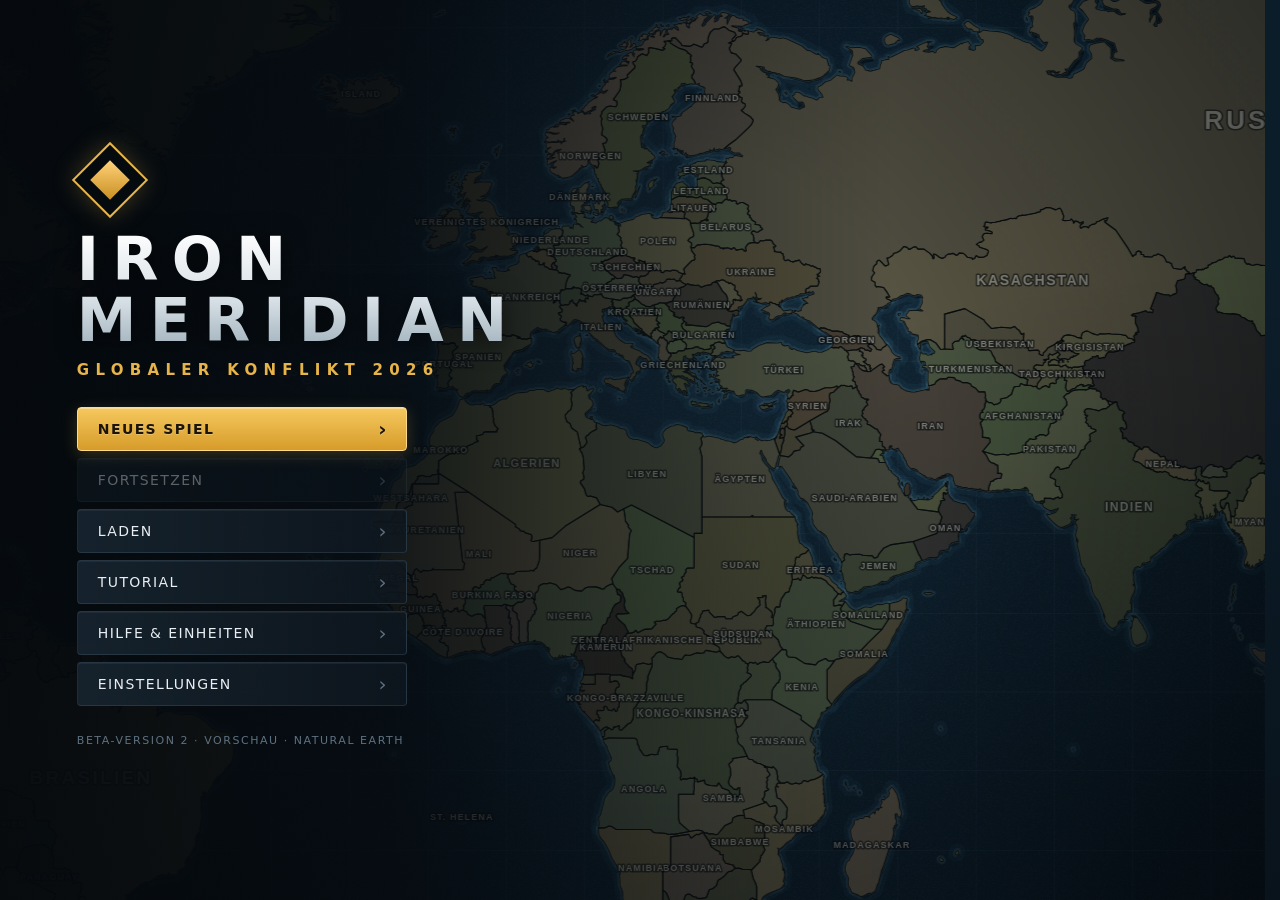
==== commit aad1f3a9: "Beta-2-Vorschau aktualisiert: Taktik-Ausbau und Eskalation beta2/ aus Branch beta2-transport @ 28c02" ====
--- a/beta2/index.html
+++ b/beta2/index.html
@@ -59,6 +59,11 @@
             <button data-diff="easy" data-t="easy"></button><button data-diff="normal" data-t="normal"></button><button data-diff="hard" data-t="hard"></button>
           </div>
           <p id="diffDesc" class="muted small"></p>
+          <h3 data-t="escalation"></h3>
+          <div class="seg" id="escSeg">
+            <button data-esc="1" data-t="on"></button><button data-esc="0" data-t="off"></button>
+          </div>
+          <p id="escDesc" class="muted small"></p>
           <h3 id="enemyHead" data-t="chooseEnemy"></h3>
           <div id="enemyList" class="scroll chips-list"></div>
         </div>
--- a/beta2/css/style.css
+++ b/beta2/css/style.css
@@ -185,9 +185,11 @@
 #objBox .meter i { display: block; height: 100%; background: linear-gradient(90deg, #3f86c4, var(--blue)); box-shadow: 0 0 10px rgba(111,179,234,.6); }
 #objBox .meter.vp { position: relative; height: 10px; }
 #objBox .meter.vp s { position: absolute; top: 0; bottom: 0; width: 2px; margin-left: -1px; background: var(--accent); box-shadow: 0 0 6px rgba(232,181,74,.8); }
+#objBox h3.obj-sub { margin: 12px 0 6px; font-size: 11px; letter-spacing: .12em; text-transform: uppercase; color: var(--accent); }
 #objBox .stat-line b.neg { color: var(--bad, #e2553c); }
 #objBox .desc.small { font-size: 11px; margin: 0 0 10px; }
 #objBox .vp-hold { margin: 0 0 8px; padding: 6px 10px; border-radius: 3px; font-weight: 700; font-size: 12px; background: rgba(143,209,106,.15); color: #c6efad; border: 1px solid rgba(143,209,106,.5); }
+#objBox .vp-hold.other { background: rgba(255,255,255,.06); color: inherit; border-color: var(--line); }
 #objBox .vp-hold.lose { background: rgba(226,85,60,.15); color: #ffd2c8; border-color: rgba(226,85,60,.6); }
 
 /* Points victory / surrender countdown under the top bar. */
@@ -269,7 +271,7 @@
 .ucard .tm { position: absolute; right: 6px; top: 6px; font-size: 10px; color: var(--muted); background: rgba(5,10,14,.6); padding: 1px 5px; border-radius: 8px; }
 .qitem { display: flex; align-items: center; gap: 10px; padding: 7px 10px; font-size: 12px; background: rgba(5,10,14,.4); border: 1px solid var(--line); border-radius: var(--radius-s); margin-bottom: 4px; }
 .qitem .nm { flex: 2 1 auto; min-width: 0; white-space: nowrap; overflow: hidden; text-overflow: ellipsis; }
-.qitem .bar { flex: 1 1 40px; min-width: 36px; margin: 0; }
+.qitem .bar { flex: 1 1 28px; min-width: 24px; margin: 0; }
 .qitem .bar i { transition: width .25s linear; }
 .qitem button { background: transparent; border: 1px solid var(--line-2); border-radius: 3px; width: 26px; height: 26px; cursor: pointer; padding: 0; color: var(--muted); flex: none; transition: color .15s, border-color .15s; }
 .qitem button:hover { color: var(--bad); border-color: var(--bad); }
@@ -294,6 +296,13 @@
 .opt-row { display: flex; align-items: center; justify-content: space-between; gap: 8px; margin: 0 0 8px; font-size: 11px; color: var(--muted); text-transform: uppercase; letter-spacing: .06em; }
 .opt-row .seg { flex-wrap: wrap; max-width: 75%; }
 .opt-row .seg.small button { height: 30px; padding: 0 9px; }
+.qitem button.rep:hover { color: var(--accent); border-color: var(--accent); }
+.qitem button.rep.on { color: var(--accent-ink); background: var(--accent); border-color: var(--accent); }
+.upk-warn { margin: 6px 0; padding: 6px 8px; border: 1px solid var(--bad); border-radius: var(--radius-s); color: var(--bad); background: rgba(5,10,14,.4); }
+.cmd-cnt { margin-left: 6px; text-transform: none; letter-spacing: 0; }
+.cmd-cnt.full { color: var(--bad); font-weight: 700; }
+.army-miss .miss { display: inline-flex; align-items: center; gap: 3px; font-size: 11px; color: var(--bad); }
+.army-miss .miss img { width: 24px; height: 16px; }
 .qitem img { width: 26px; height: 18px; flex: none; }
 .qitem .cnt { color: var(--accent); }
 .army-tag { display: inline-grid; place-items: center; min-width: 16px; height: 16px; padding: 0 3px; font-size: 10px; font-weight: 700; border-radius: 3px; background: var(--accent); color: var(--accent-ink); }
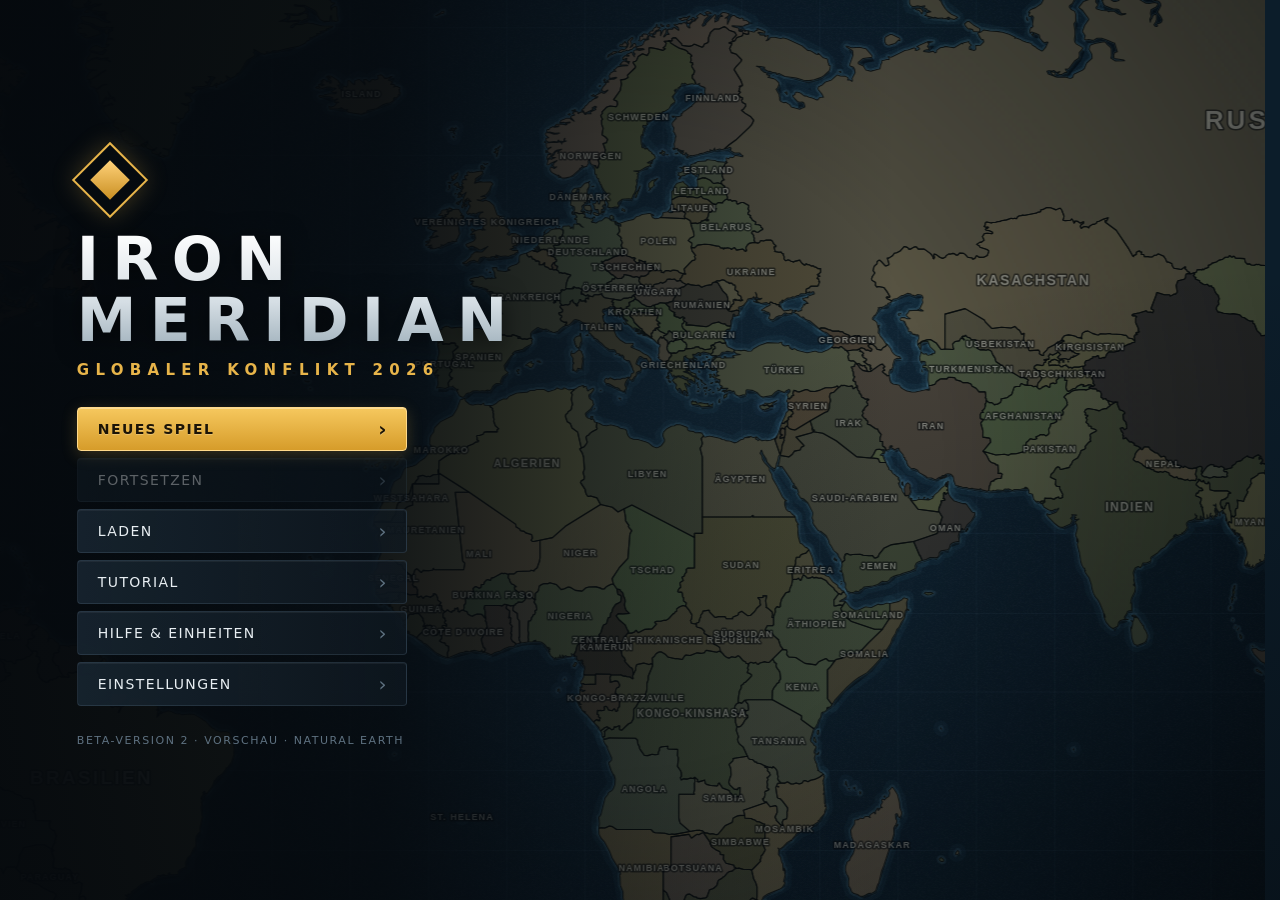
==== commit 1c4dded4: "Beta-2-Vorschau aktualisiert: acht neue Einheiten beta2/ aus Branch beta2-transport @ 4eac13c, erzeu" ====
--- a/beta2/index.html
+++ b/beta2/index.html
@@ -127,6 +127,7 @@
   <script src="js/render/models-east-land.js"></script>
   <script src="js/render/models-air.js"></script>
   <script src="js/render/models-sea.js"></script>
+  <script src="js/render/models-beta2.js"></script>
   <script src="js/render/renderer.js"></script>
   <script src="js/audio.js"></script>
   <script src="js/save.js"></script>
